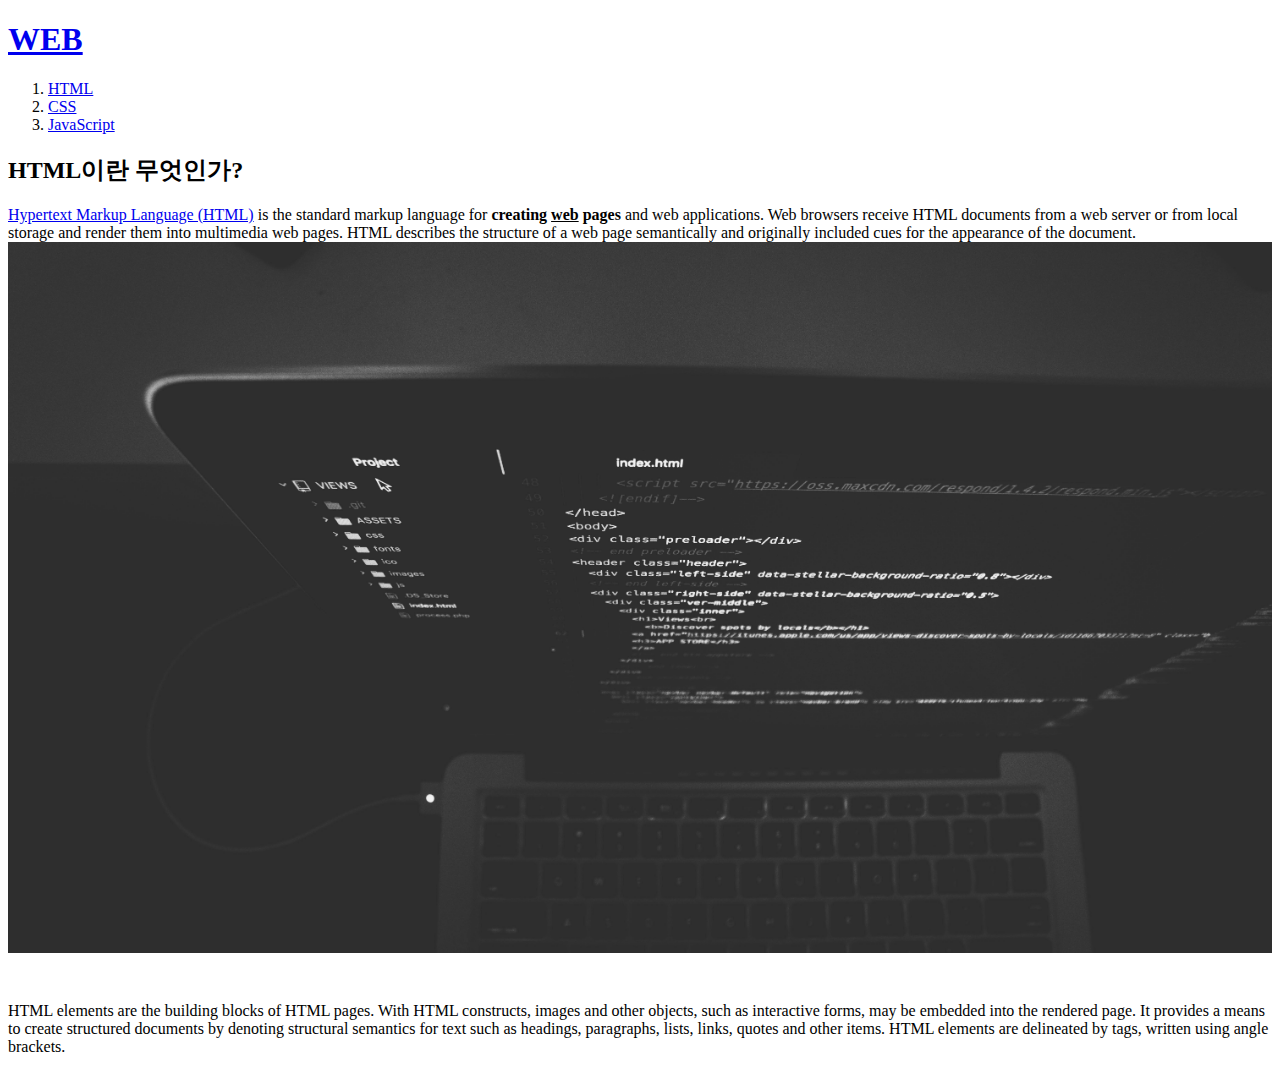
==== 1.html @ 8d9ba49a "first version" ====
<!doctype html>
<html>
  <head>
    <title>WEB1 - HTML</title>
    <meta charset="utf-8">
  </head>
  <body>
    <h1><a href="index.html">WEB</a></h1>
    <ol>
      <li><a href="1.html">HTML</a></li>
      <li><a href="2.html">CSS</a></li>
      <li><a href="3.html">JavaScript</a></li>
    </ol>

    <h2>HTML이란 무엇인가?</h2>

    <p><a href="https://www.w3.org/TR/html51/" target="_blank" title="html5 specification">Hypertext Markup Language (HTML)</a> is the standard markup language for <strong>creating <u>web</u> pages</strong> and web applications. Web browsers receive HTML documents from a web server or from local storage and render them into multimedia web pages. HTML describes the structure of a web page semantically and originally included cues for the appearance of the document.
    <img src="coding.jpg" width="100%"></p>

    <p style="margin-top : 45px;">HTML elements are the building blocks of HTML pages. With HTML constructs, images and other objects, such as interactive forms, may be embedded into the rendered page. It provides a means to create structured documents by denoting structural semantics for text such as headings, paragraphs, lists, links, quotes and other items. HTML elements are delineated by tags, written using angle brackets.</p>
  </body>
</html>
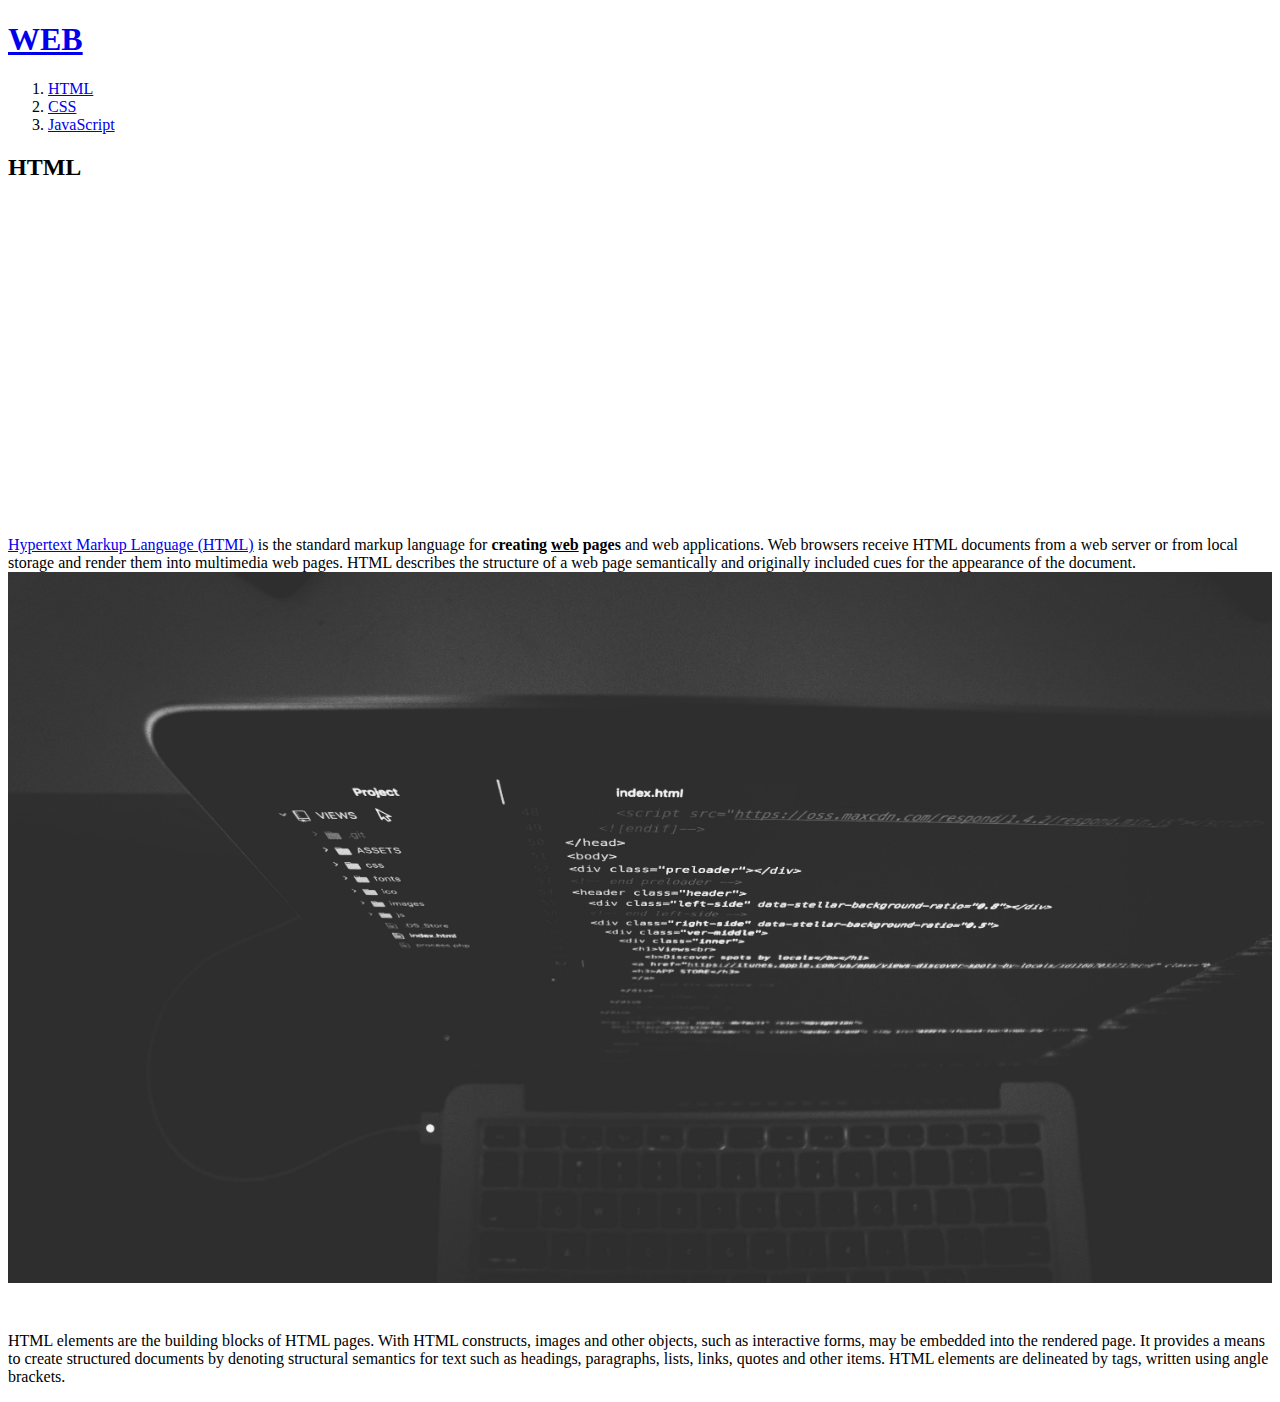
==== commit 5b07db36: "Update_Analytics" ====
--- a/1.html
+++ b/1.html
@@ -3,7 +3,17 @@
   <head>
     <title>WEB1 - HTML</title>
     <meta charset="utf-8">
+    <!-- Global site tag (gtag.js) - Google Analytics -->
+    <script async src="https://www.googletagmanager.com/gtag/js?id=UA-172478373-1"></script>
+    <script>
+      window.dataLayer = window.dataLayer || [];
+      function gtag(){dataLayer.push(arguments);}
+      gtag('js', new Date());
+
+      gtag('config', 'UA-172478373-1');
+    </script>
   </head>
+
   <body>
     <h1><a href="index.html">WEB</a></h1>
     <ol>
@@ -12,11 +22,48 @@
       <li><a href="3.html">JavaScript</a></li>
     </ol>
 
-    <h2>HTML이란 무엇인가?</h2>
+    <h2>HTML</h2>
+
+    <p><iframe width="560" height="315" src="https://www.youtube.com/embed/jSJM9iOiQ1g" frameborder="0" allow="accelerometer; autoplay; encrypted-media; gyroscope; picture-in-picture" allowfullscreen></iframe></p>
 
     <p><a href="https://www.w3.org/TR/html51/" target="_blank" title="html5 specification">Hypertext Markup Language (HTML)</a> is the standard markup language for <strong>creating <u>web</u> pages</strong> and web applications. Web browsers receive HTML documents from a web server or from local storage and render them into multimedia web pages. HTML describes the structure of a web page semantically and originally included cues for the appearance of the document.
     <img src="coding.jpg" width="100%"></p>
 
     <p style="margin-top : 45px;">HTML elements are the building blocks of HTML pages. With HTML constructs, images and other objects, such as interactive forms, may be embedded into the rendered page. It provides a means to create structured documents by denoting structural semantics for text such as headings, paragraphs, lists, links, quotes and other items. HTML elements are delineated by tags, written using angle brackets.</p>
+
+    <p><div id="disqus_thread"></div>
+      <script>
+
+      /**
+      *  RECOMMENDED CONFIGURATION VARIABLES: EDIT AND UNCOMMENT THE SECTION BELOW TO INSERT DYNAMIC VALUES FROM YOUR PLATFORM OR CMS.
+      *  LEARN WHY DEFINING THESE VARIABLES IS IMPORTANT: https://disqus.com/admin/universalcode/#configuration-variables*/
+      /*
+      var disqus_config = function () {
+      this.page.url = PAGE_URL;  // Replace PAGE_URL with your page's canonical URL variable
+      this.page.identifier = PAGE_IDENTIFIER; // Replace PAGE_IDENTIFIER with your page's unique identifier variable
+      };
+      */
+      (function() { // DON'T EDIT BELOW THIS LINE
+      var d = document, s = d.createElement('script');
+      s.src = 'https://web1-pdsyfukxri.disqus.com/embed.js';
+      s.setAttribute('data-timestamp', +new Date());
+      (d.head || d.body).appendChild(s);
+      })();
+      </script>
+      <noscript>Please enable JavaScript to view the <a href="https://disqus.com/?ref_noscript">comments powered by Disqus.</a></noscript></p>
+
+      <!--Start of Tawk.to Script-->
+      <script type="text/javascript">
+      var Tawk_API=Tawk_API||{}, Tawk_LoadStart=new Date();
+      (function(){
+      var s1=document.createElement("script"),s0=document.getElementsByTagName("script")[0];
+      s1.async=true;
+      s1.src='https://embed.tawk.to/5f0aff2867771f3813c0e238/default';
+      s1.charset='UTF-8';
+      s1.setAttribute('crossorigin','*');
+      s0.parentNode.insertBefore(s1,s0);
+      })();
+      </script>
+      <!--End of Tawk.to Script-->
   </body>
 </html>
